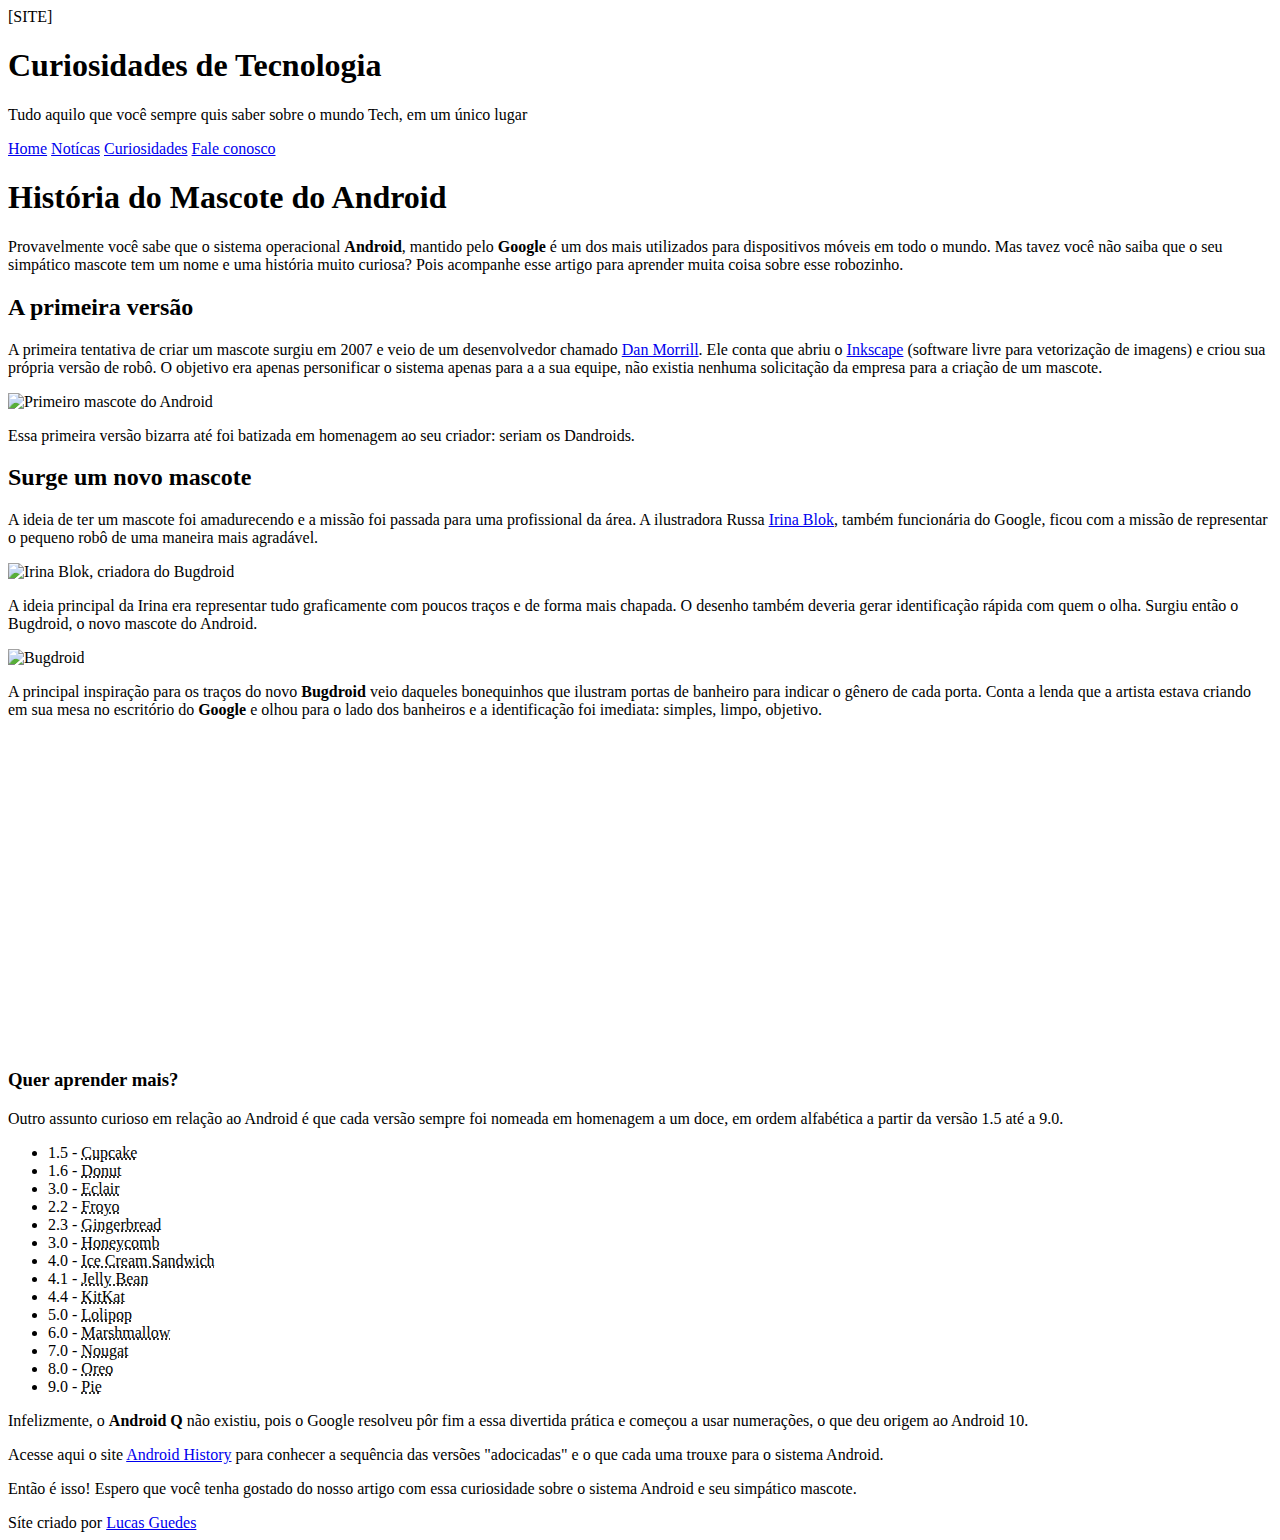
==== index.html @ 517a0d09 "Novo site" ====
[SITE]

<!DOCTYPE html>
<html lang="pt-br">
<head>
    <meta charset="UTF-8">
    <meta http-equiv="X-UA-Compatible" content="IE=edge">
    <meta name="viewport" content="width=device-width, initial-scale=1.0">
    <title>Como surgiu o mascote do Android?</title><link rel="shortcut icon" href="imagens/favicon.ico" type="image/x-icon">
    <link rel="stylesheet" href="estilo/style.css">
</head>
<body>
    <header>
        <h1>Curiosidades de Tecnologia</h1>
        <p>Tudo aquilo que você sempre quis saber sobre o mundo Tech, em um único lugar</p>
    </header>
    <nav>
        <a href="#">Home</a>
        <a href="#">Notícas</a>
        <a href="#">Curiosidades</a>
        <a href="#">Fale conosco</a>
    </nav>
    <main>
        <article>
            <h1>História do Mascote do Android</h1>

            <p>Provavelmente você sabe que o sistema operacional <strong>Android</strong>, mantido pelo <strong>Google</strong> é um dos mais utilizados para dispositivos móveis em todo o mundo. Mas tavez você não saiba que o seu simpático mascote tem um nome e uma história muito curiosa? Pois acompanhe esse artigo para aprender muita coisa sobre esse robozinho.</p>

            <h2>A primeira versão</h2>

            <p>A primeira tentativa de criar um mascote surgiu em 2007 e veio de um desenvolvedor chamado <a href="https://androidcommunity.com/dan-morrill-shows-us-the-android-mascot-that-almost-was-20130103/" class="externo" target="_blank">Dan Morrill</a>. Ele conta que abriu o <a href="https://inkscape.org/pt/" class="externo" target="_blank">Inkscape</a> (software livre para vetorização de imagens) e criou sua própria versão de robô. O objetivo era apenas personificar o sistema apenas para a a sua equipe, não existia nenhuma solicitação da empresa para a criação de um mascote.</p>

            <picture>
                <source media="(max-width: 800px)" srcset="imagens/dan-droids-pq.png">
                <img src="imagens/dan-droids.png" alt="Primeiro mascote do Android">
            </picture>

            <p>Essa primeira versão bizarra até foi batizada em homenagem ao seu criador: seriam os Dandroids.</p>

            <h2>Surge um novo mascote</h2>

            <p>A ideia de ter um mascote foi amadurecendo e a missão foi passada para uma profissional da área. A ilustradora Russa <a href="https://www.irinablok.com/" class="externo" target="_blank">Irina Blok</a>, também funcionária do Google, ficou com a missão de representar o pequeno robô de uma maneira mais agradável.</p>

            <picture>
                <source media="(max-width: 800px)" srcset="imagens/irina-blok-pq.jpg">
                <img src="imagens/irina-blok.jpg" alt="Irina Blok, criadora do Bugdroid">
            </picture>

            <p>A ideia principal da Irina era representar tudo graficamente com poucos traços e de forma mais chapada. O desenho também deveria gerar identificação rápida com quem o olha. Surgiu então o Bugdroid, o novo mascote do Android.</p>

            <img src="imagens/bugdroid.png" class="pequena" alt="Bugdroid">

            <p>A principal inspiração para os traços do novo <strong>Bugdroid</strong> veio daqueles bonequinhos que ilustram portas de banheiro para indicar o gênero de cada porta. Conta a lenda que a artista estava criando em sua mesa no escritório do <strong>Google</strong> e olhou para o lado dos banheiros e a identificação foi imediata: simples, limpo, objetivo.</p>

            <div class="video">
                <iframe width="560" height="315" src="https://www.youtube.com/embed/l2UDgpLz20M" title="YouTube video player" frameborder="0" allow="accelerometer; autoplay; clipboard-write; encrypted-media; gyroscope; picture-in-picture; web-share" allowfullscreen></iframe>
            </div>
            
            <aside>
                <h3>Quer aprender mais?</h3>
                <p>Outro assunto curioso em relação ao Android é que cada versão sempre foi nomeada em homenagem a um doce, em ordem alfabética a partir da versão 1.5 até a 9.0.</p>
                <ul>
                    <li>1.5 - <abbr title="Bolo de copo">Cupcake</abbr></li>
                    <li>1.6 - <abbr title="Rosquinha">Donut</abbr></li>
                    <li>3.0 - <abbr title="Bomba">Eclair</abbr></li>
                    <li>2.2 - <abbr title="Iogurte Congelado">Froyo</abbr></li>
                    <li>2.3 - <abbr title="Biscoito de Gengibre">Gingerbread</abbr></li>
                    <li>3.0 - <abbr title="Favo de Mel">Honeycomb</abbr></li>
                    <li>4.0 - <abbr title="Sanduíche de Sorvete">Ice Cream Sandwich</abbr></li>
                    <li>4.1 - <abbr title="Jujuba">Jelly Bean</abbr></li>
                    <li>4.4 - <abbr title="KitKat">KitKat</abbr></li>
                    <li>5.0 - <abbr title="Pirulito">Lolipop</abbr></li>
                    <li>6.0 - <abbr title="Marshmallow">Marshmallow</abbr></li>
                    <li>7.0 - <abbr title="Torrone">Nougat</abbr></li>
                    <li>8.0 - <abbr title="Oreo">Oreo</abbr></li>
                    <li>9.0 - <abbr title="Torta">Pie</abbr></li>
                </ul>
                
                <p>Infelizmente, o <strong>Android Q</strong> não existiu, pois o Google resolveu pôr fim a essa divertida prática e começou a usar numerações, o que deu origem ao Android 10.</p>
                <p>Acesse aqui o site <a href="https://www.android.com/intl/en_uk/android-13/" class="externo" target="_blank">Android History</a> para conhecer a sequência das versões "adocicadas" e o que cada uma trouxe para o sistema Android.</p>
            </aside>


            <p>Então é isso! Espero que você tenha gostado do nosso artigo com essa curiosidade sobre o sistema Android e seu simpático mascote.</p>
        </article>
    </main>
    <footer>
        Síte criado por <a href="https://www.instagram.com/_gdalucas" target="_blank">Lucas Guedes</a>
    </footer>
</body>
</html>
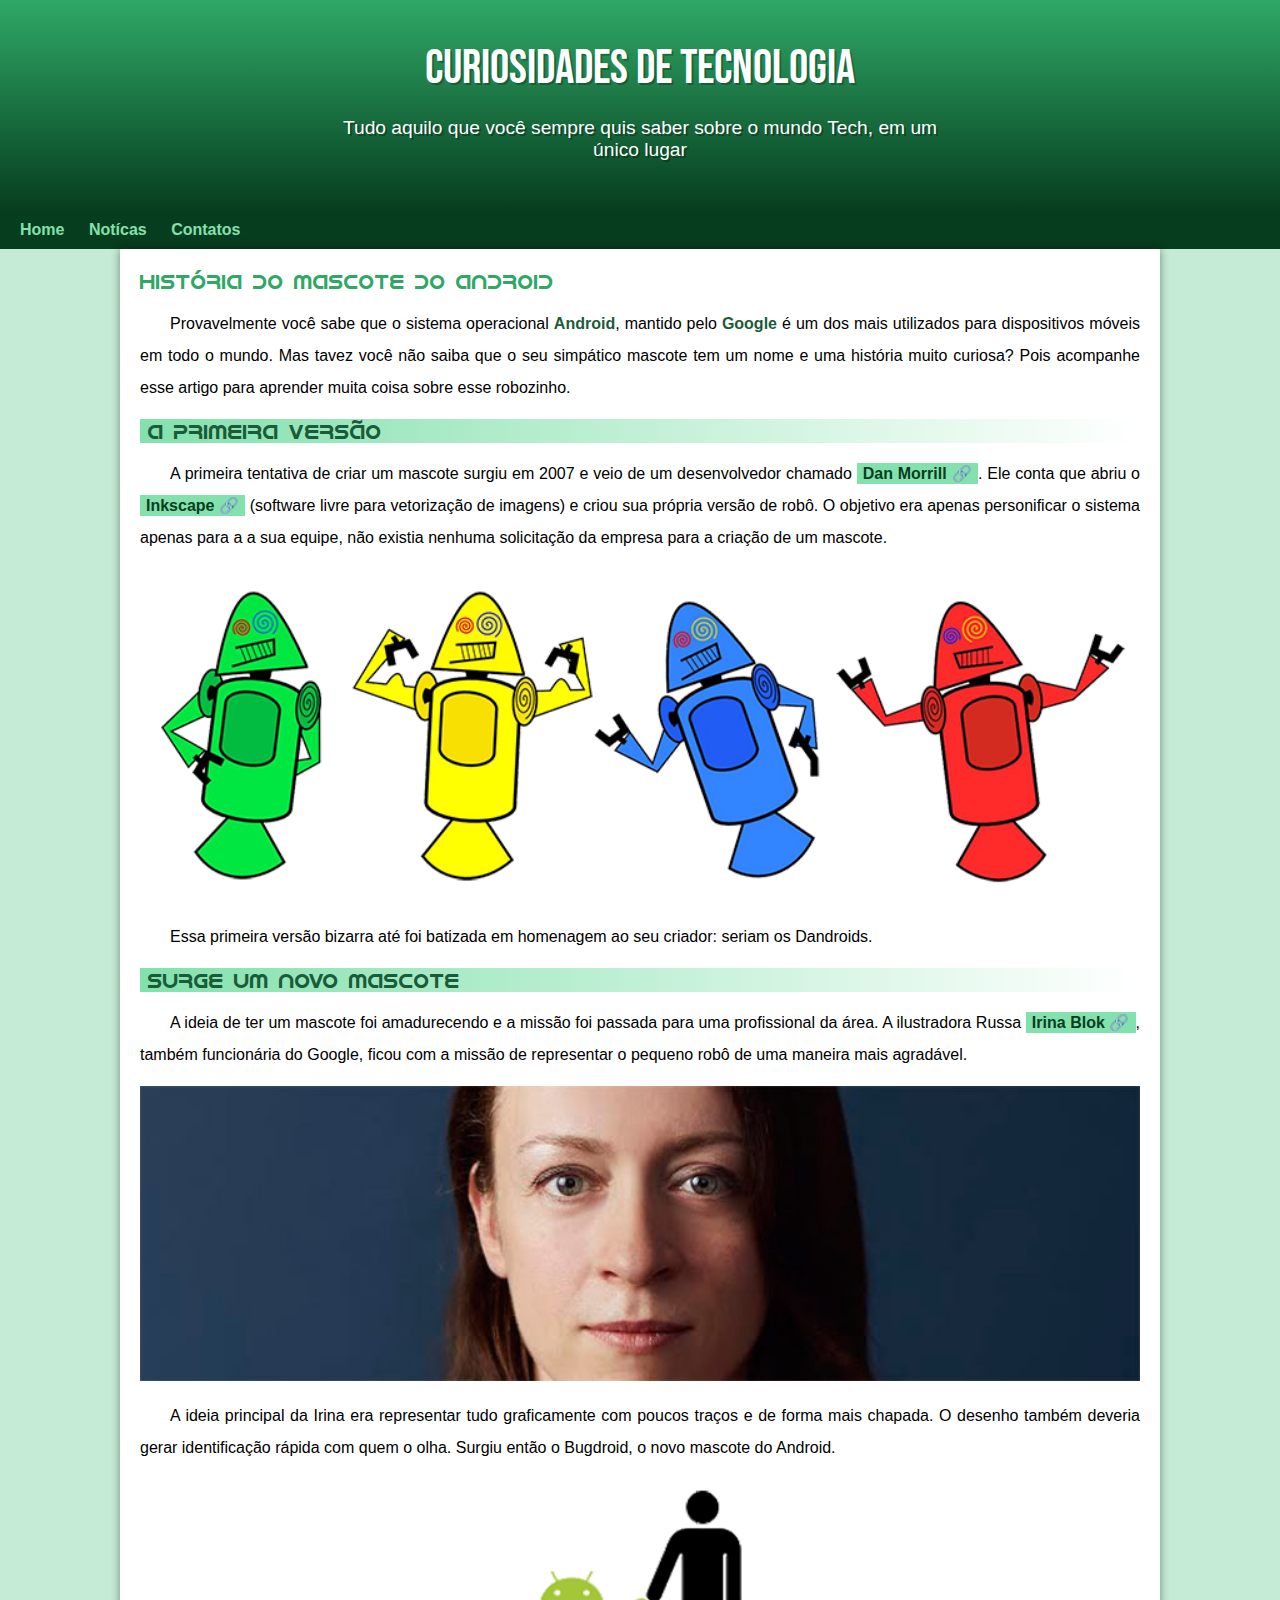
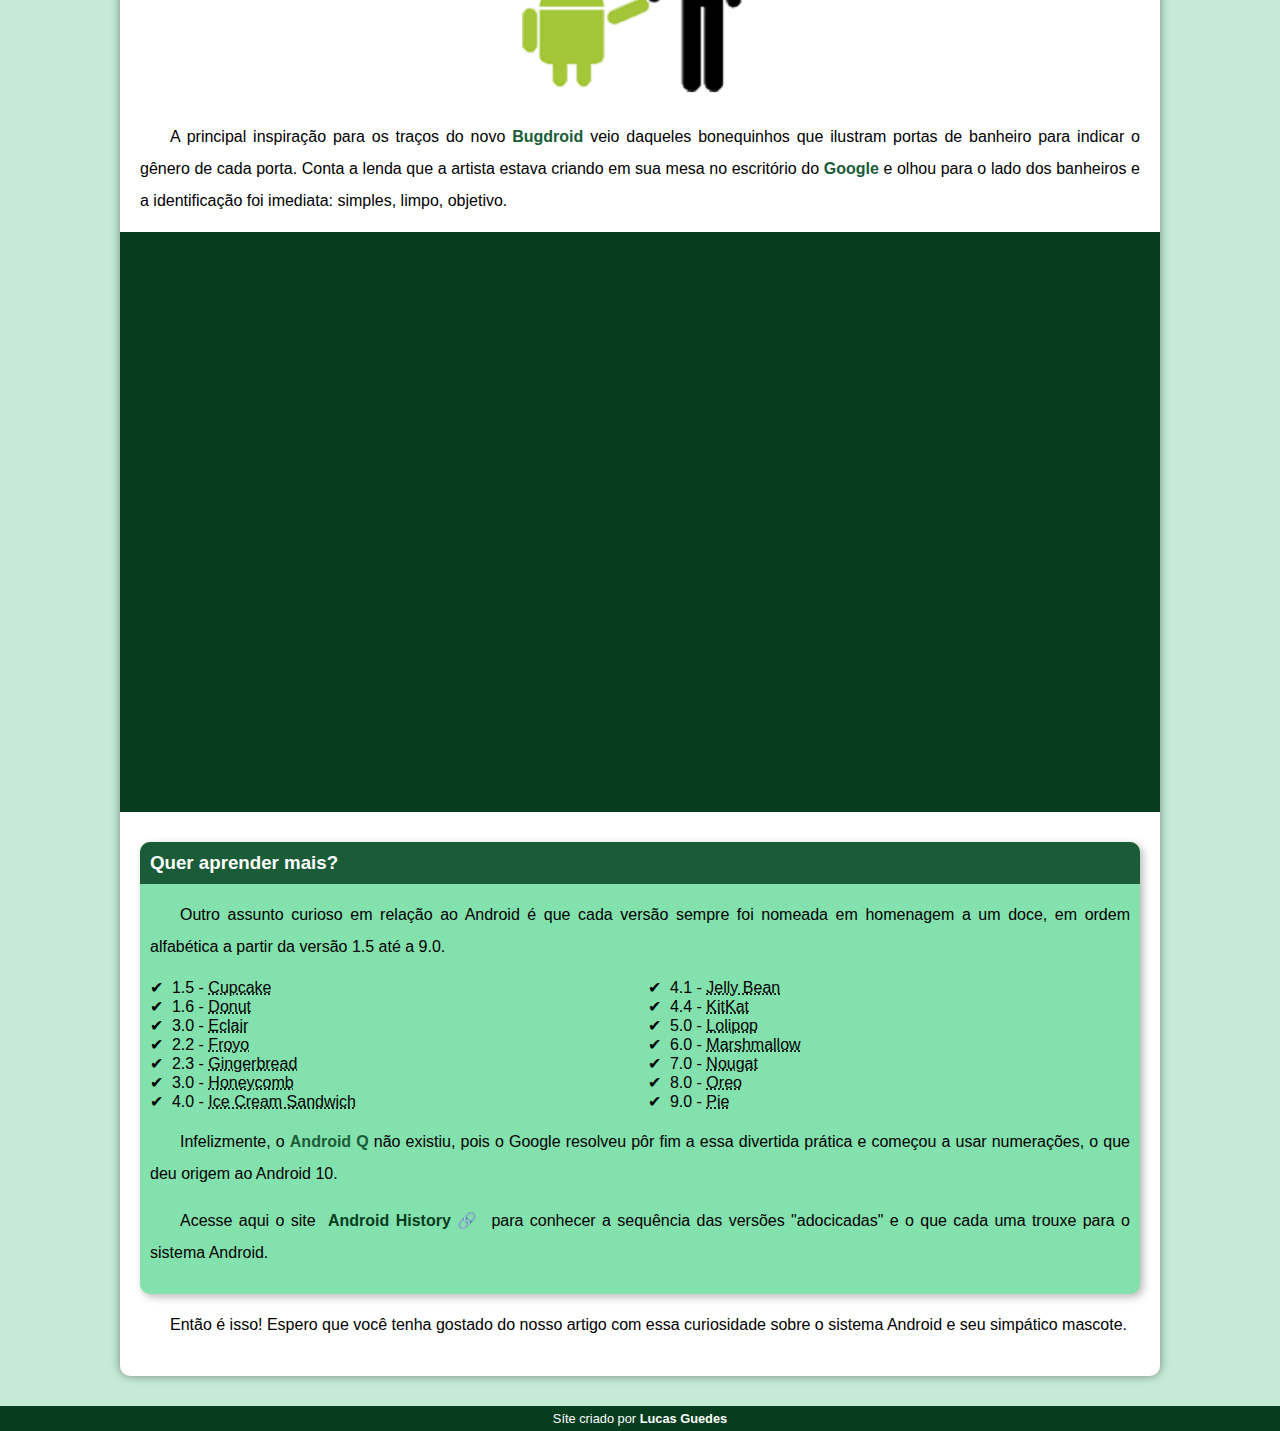
==== commit 6ff81fdc: "Problema de Pedding" ====
--- a/index.html
+++ b/index.html
@@ -1,5 +1,3 @@
-[SITE]
-
 <!DOCTYPE html>
 <html lang="pt-br">
 <head>
@@ -17,8 +15,7 @@
     <nav>
         <a href="#">Home</a>
         <a href="#">Notícas</a>
-        <a href="#">Curiosidades</a>
-        <a href="#">Fale conosco</a>
+        <a href="#">Contatos</a>
     </nav>
     <main>
         <article>
--- a/estilo/style.css
+++ b/estilo/style.css
@@ -0,0 +1,209 @@
+@charset "UTF-8";
+
+@import url('https://fonts.googleapis.com/css2?family=Bebas+Neue&display=swap');
+
+@font-face {
+    font-family: 'Android';
+    src: url('../fontes/idroid.otf') format('opentype');
+    font-weight: normal;
+}
+
+:root {
+    --cor0: #c5ebd6;
+    --cor1: #83e1ad;
+    --cor2: #3ddc84;
+    --cor3: #2fa866;
+    --cor4: #1a5c37;
+    --cor5: #063d1e;
+
+    --fonte-padrao: Arial, Verdana, Hervetica, sans-serif;
+    --fonte-destaque: 'Bebas Neue', cursive;
+    --fonte-android: 'Android', cursive;
+}
+
+* {
+    margin: 0px;
+    padding: 0px;
+}
+
+
+body{
+    background-color: var(--cor0);
+    font-family: var(--fonte-padrao);
+}
+
+a.externo::after {
+    content: '\000A0\1F517';
+}
+
+header {
+    background-image: linear-gradient(to bottom, var(--cor3), var(--cor5));
+    min-height: 150px;
+    text-align: center;
+    padding-top: 40px;
+}
+
+header > h1 {
+    color: white; 
+    font-family: var(--fonte-destaque);
+    margin-bottom: 20px;
+    font-size: 3em;
+    text-shadow: 2px 2px 0px rgba(0, 0, 0, 0.267);
+    font-weight: normal;
+}
+
+header > p {
+    font-family: var(--fonte-padrao);
+    font-size: 1.2em;
+    max-width: 600px;
+    color: white;
+    margin: auto;
+    padding-bottom: 50px;
+    padding-right: 10px;
+    padding-left: 10px;
+    text-shadow: 2px 2px 0px rgba(0, 0, 0, 0.315);
+}
+
+nav {
+    background-color: var(--cor5);
+    padding: 10px;
+    box-shadow: 0x 7px 7px rgba(0, 0, 0, 0.363);
+}
+
+nav > a {
+    color: var(--cor1);
+    padding: 10px;
+    text-decoration: none;
+    font-weight: bold;
+}
+
+nav > a:hover {
+    background-color: var(--cor3);
+    color: var(--cor5);
+    border-radius: 10px;
+}
+
+header > p {
+    color: white;
+}
+
+main {
+    min-width: 300px;
+    max-width: 1000px;
+    margin: auto;
+    margin-bottom: 30px;
+    padding: 20px;
+    background-color: white;
+    box-shadow: 0px 0px 10px rgba(0, 0, 0, 0.418);
+    border-bottom-left-radius: 10px;
+    border-bottom-right-radius: 10px;
+}
+
+main h1 {
+    color: var(--cor3);
+    font-family: var(--fonte-android);
+    font-weight: normal;
+    font-size: 1.3em
+}
+
+main h2 {
+    font-family: var(--fonte-android);
+    color: var(--cor4);
+    font-size: 1.3em;
+    font-weight: normal;
+    background-image: linear-gradient(to right, var(--cor1), transparent);
+    text-indent: 8px;
+}
+
+main p {
+    margin: 15px 0px;
+    text-align: justify;
+    text-indent: 30px;
+    font-size: 1em;
+    line-height: 2em; /*Expaçamento entre linhas */
+}
+
+main strong {
+    color: var(--cor4);
+    font-weight: bold;
+}
+
+main a {
+    text-decoration: none;
+    font-weight: bold;
+    color: var(--cor5);
+    background-color: var(--cor1);
+    padding: 2px 6px;
+}
+
+main a:hover {
+    text-decoration: underline;
+    color: var(--cor4);
+}
+
+main img {
+    width: 100%;
+}
+
+main img.pequena {
+    max-width: 350px;
+    display: block;
+    margin: auto;
+}
+
+div.video {
+    background-color: var(--cor5);
+    margin-bottom: 30px;
+    margin: 0px -20px 30px -20px;
+    padding: 20px;
+    padding-bottom: 56%;
+    position: relative;
+}
+
+div.video > iframe {
+    position: absolute;
+    top: 5%;
+    left: 5%;
+    width: 90%;
+    height: 90%;
+}
+
+aside {
+    background-color: var(--cor1);
+    padding: 10px;
+    border-radius: 10px;box-shadow: 3px 3px 8px rgba(0, 0, 0, 0.281);
+}
+
+aside > ul {
+    list-style-type: '\2714\00A0\00A0';
+    list-style-position: inside;
+    columns: 2;
+    
+}
+
+aside > h3 {
+    background-color: var(--cor4);
+    color: white;
+    padding: 10px;
+    margin: -10px -10px 0px -10px;
+    border-radius: 10px 10px 0px 0px;
+}
+
+footer {
+    background-color: var(--cor5);
+    color: white;
+    text-align: center;
+    font-size: 0.8em;
+    padding: 5px;
+}
+
+footer a {
+    color: white;
+    font-weight: bolder;
+    text-decoration: none;
+}
+
+footer a:hover {
+    text-decoration: underline;
+    color: var(--cor1);
+}